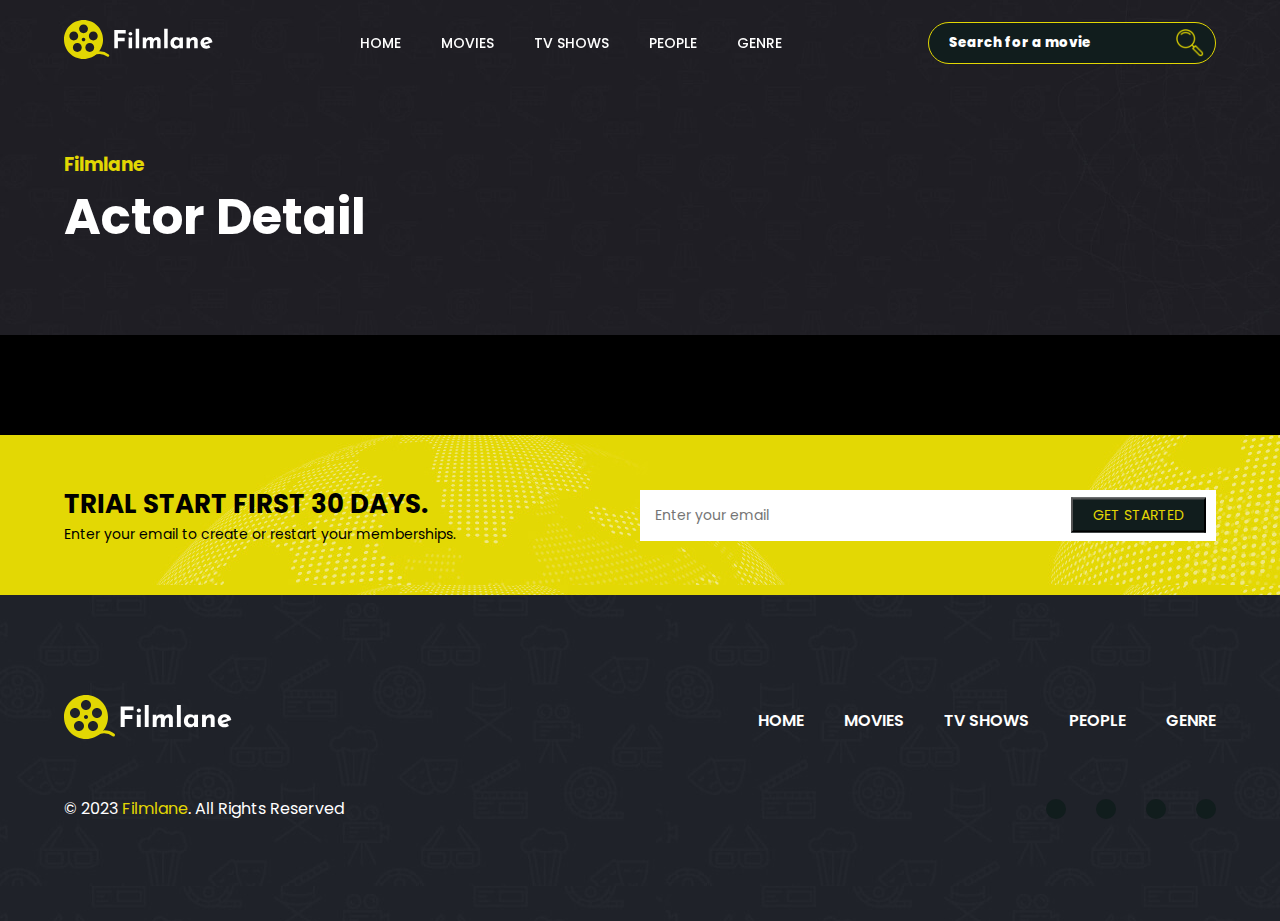
==== actor.html @ 4bb54ef4 "upload websit" ====
<!DOCTYPE html>
<html lang="en">
    <head>
        <meta charset="UTF-8" />
        <meta name="viewport" content="width=device-width, initial-scale=1.0" />
        <title>Filmlane | Actor</title>
        <link rel="stylesheet" href="/index.css" />
        <link rel="stylesheet" href="/css/list.css" />
        <link rel="stylesheet" href="/css/actor.css" />
        <link rel="shortcut icon" href="image/favicon.png" type="image/svg+xml" />
        <link
            rel="stylesheet"
            href="https://cdnjs.cloudflare.com/ajax/libs/font-awesome/6.4.0/css/all.min.css"
            integrity="sha512-iecdLmaskl7CVkqkXNQ/ZH/XLlvWZOJyj7Yy7tcenmpD1ypASozpmT/E0iPtmFIB46ZmdtAc9eNBvH0H/ZpiBw=="
            crossorigin="anonymous"
            referrerpolicy="no-referrer"
        />
    </head>
    <body>
        <div class="header"></div>
        <div class="listBanner">
            <div class="container">
                <div class="listBanner-title">
                    <h3 class="small-title">Filmlane</h3>
                    <h1 class="big-title">Actor Detail</h1>
                </div>
            </div>
        </div>
        <div class="actor">
            <div class="container">
                <div class="actor-img"></div>
                <div class="actor-detail"></div>
            </div>
        </div>
        <div class="footer"></div>
        <script src="/index.js"></script>
        <script src="/js/actor.js"></script>
    </body>
</html>
---- index.css ----
@import url("https://fonts.googleapis.com/css2?family=Poppins:wght@300;400;500;600;700;800;900&display=swap");
* {
    padding: 0;
    margin: 0;
    box-sizing: border-box;
}
body {
    font-family: "Poppins", sans-serif;
    --primary-color: #e2d703;
    --secondary-color: #111d1d;
}
a {
    text-decoration: none;
    color: black;
    cursor: pointer;
    display: block;
}
li {
    list-style: none;
}
img {
    width: 100%;
    height: 100%;
    object-fit: cover;
}
button {
    cursor: pointer;
    font-family: "Poppins", sans-serif;
}
input {
    border: none;
    background-color: transparent;
    outline: none;
    font-family: "Poppins", sans-serif;
}
.container {
    width: 90%;
    margin: 0 auto;
}
.align-item {
    display: flex;
    align-items: center;
}
.session-title .small-title {
    text-transform: uppercase;
    color: var(--primary-color);
    font-weight: 400;
}
.session-title .big-title {
    text-transform: capitalize;
    color: rgb(255, 255, 255);
}
.header {
    padding: 20px 0;
    position: fixed;
    width: 100%;
    transition: 0.3s;
    z-index: 1;
}
.header.active {
    background-color: var(--secondary-color);
}
.header-logo {
    width: 150px;
    background-color: transparent;
}
.header-menu {
    display: flex;
    gap: 20px;
    margin-left: auto;
}
.header-menu li a {
    color: white;
    font-weight: 500;
    font-size: 14px;
    transition: 0.3s;
}
.header-menu li:hover > a {
    color: var(--primary-color);
}
.header-menu li {
    position: relative;
    padding: 10px;
    cursor: pointer;
}
.header-menu li > .submenu {
    position: absolute;
    background-color: black;
    max-height: 250px;
    width: 300px;
    overflow-y: auto;
    padding: 10px 0;
    top: 100%;
    left: 0;
    opacity: 0;
    visibility: hidden;
    transition: 0.5s;
}
.header-menu li:hover > .submenu {
    top: 130%;
    opacity: 1;
    visibility: visible;
}
.header-menu li > .submenu::-webkit-scrollbar {
    width: 5px;
}
.header-menu li > .submenu::-webkit-scrollbar-thumb {
    height: 50px;
    background-color: var(--primary-color);
    border-radius: 1rem;
}
.header-menu li > .submenu li {
    padding: 10px 15px;
    cursor: pointer;
}
.header-menu li > .submenu li a {
    transition: 0.3s;
}
.header-menu li > .submenu li a:hover {
    color: var(--primary-color);
}
.header-search {
    display: flex;
    width: 25%;
    background-color: var(--secondary-color);
    border-radius: 2rem;
    margin-left: auto;
    padding: 5px 10px;
    border: 1px solid var(--primary-color);
}
.header-search input {
    width: 90%;
    background: transparent;
    outline: none;
    border: none;
    padding: 0 10px;
    font-family: "Poppins", sans-serif;
    color: white;
    font-weight: 800;
}
.header-search input::placeholder {
    color: white;
}
.header-search .iconSearch {
    width: 30px;
    height: 30px;
    cursor: pointer;
    background-color: transparent;
    border: none;
}
.hearder-menu-bar {
    display: none;
}
.banner {
    background-image: url(./image/bg-banner-h.jpeg);
    height: 100vh;
    background-size: cover;
    background-repeat: no-repeat;
    background-position: right;
    padding-top: 250px;
}
.banner-name {
    color: var(--primary-color);
    font-size: 28px;
}
.banner-title {
    color: white;
    margin-top: 50px;
    font-size: 50px;
    width: 45%;
}
.banner-title span {
    color: var(--primary-color);
}
.btn-link {
    display: inline-flex;
    align-items: center;
    color: white;
    border-radius: 2rem;
    border: 2px solid var(--primary-color);
    padding: 10px 25px;
    font-size: 20px;
    margin-top: 60px;
    transition: 0.3s;
    font-weight: 600;
}
.btn-link i {
    margin-right: 15px;
}
.btn-link:hover {
    background-color: var(--primary-color);
}
.session {
    text-align: center;
    padding: 50px 0;
    background-position: center;
    background-size: cover;
}
.listFilm {
    display: flex;
    gap: 20px;
    overflow-x: scroll;
    flex-wrap: nowrap;
}
.listFilm::-webkit-scrollbar {
    background-color: transparent;
    height: 8px;
}
.listFilm::-webkit-scrollbar-thumb:horizontal {
    background-color: white;
    border-radius: 1rem;
    width: 50px;
}
.listFilm .card {
    min-width: 20%;
    margin: 50px 0;
    cursor: pointer;
}
.listFilm .card-filmThumb {
    border-radius: 10px;
    display: flex;
    overflow: hidden;
    position: relative;
}
.listFilm .card-filmThumb img {
    border-radius: 10px;
}
.listFilm .card-filmThumb::before {
    position: absolute;
    display: block;
    content: "";
    width: 100%;
    height: 100%;
    top: 0;
    left: 0;
    background-color: rgba(255, 255, 255, 0.166);
    opacity: 0;
    transition: 0.3s;
}
.listFilm .card:hover .card-filmThumb::before {
    opacity: 1;
}
.listFilm .card-filmName {
    color: white;
    text-align: start;
    font-size: 20px;
    margin-top: 10px;
}
.listFilm .card-filmDetail {
    display: flex;
    justify-content: space-between;
    align-items: center;
    margin-top: 5px;
}
.listFilm .card-filmDetail .card-filmDate {
    color: white;
    text-align: start;
    font-size: 14px;
    font-weight: 400;
}
.listFilm .card-filmDetail .card-filmRate {
    color: var(--primary-color);
    font-size: 14px;
}
.listFilm .card-filmDetail .card-filmRate i {
    margin-right: 5px;
}
.nowplaying {
    background-image: url(image/nowplaying-bg.png);
}
.upcomming {
    background-image: url(image/upcoming-bg.jpeg);
}
.toprate {
    background-image: url(image/top-rated-bg.jpeg);
}
.series {
    background-image: url(image/tv-series-bg.jpeg);
}
.footer-top {
    background-image: url(image/backgroundfooter.jpeg);
}
.footer-top .container {
    display: flex;
    justify-content: space-between;
    align-items: center;
    padding: 50px 0;
}
.footer-top-content h4 {
    text-transform: uppercase;
    font-size: 26px;
}
.footer-top-content p {
    font-size: 14px;
}
.footer-top-enterEmail {
    position: relative;
    display: flex;
    background-color: white;
    width: 50%;
    padding: 5px;
}
.footer-top-enterEmail input {
    font-size: 14px;
    padding: 10px;
    width: 100%;
}
.footer-top-enterEmail .btnEmail {
    position: absolute;
    background-color: var(--secondary-color);
    color: var(--primary-color);
    font-size: 14px;
    padding: 5px 20px;
    top: 50%;
    right: 10px;
    transform: translateY(-50%);
}
.footer-bottom {
    background-image: url(image/footer-bg.jpeg);
}
.footer-bottom .container {
    padding: 100px 0;
}
.footer-links {
    display: flex;
    align-items: center;
    justify-content: space-between;
}
.footer-menu {
    display: flex;
    gap: 40px;
    align-items: center;
}
.footer-menu li a {
    color: white;
    font-weight: 600;
    font-size: 16px;
    transition: 0.3s;
}
.footer-menu li:hover a {
    color: var(--primary-color);
}
.footer-info {
    display: flex;
    align-items: center;
    justify-content: space-between;
    margin-top: 50px;
}
.footer-rights {
    color: white;
}
.footer-rights span {
    color: var(--primary-color);
}
.footer-social {
    display: flex;
    align-items: center;
    gap: 30px;
}
.footer-social li {
    border-radius: 50%;
    padding: 10px;
    background-color: var(--secondary-color);
    transition: 0.3s;
    cursor: pointer;
}
.footer-social li a {
    display: flex;
}
.footer-social li a i {
    color: white;
    font-size: 18px;
    transition: 0.3s;
}
.footer-social li:hover {
    transform: translateY(-10px);
}
.footer-social li:hover a i {
    color: var(--primary-color);
}
@media (max-width: 992px) {
    .header-menu {
        gap: 10px;
    }
    .header-menu li a {
        font-size: 10px;
    }
    .header-menu li > .submenu {
        width: 200px;
    }
    .banner {
        text-align: center;
        padding-top: 100px;
        background-image: linear-gradient(to bottom, #111d1db4, #111d1dbc), url(./image/bg-banner-h.jpeg);
    }
    .banner-name {
        font-size: 20px;
    }
    .banner-title {
        font-size: 40px;
        width: 100%;
        margin-top: 10px;
        padding: 8px 10px;
    }
    .btn-link {
        margin-top: 30px;
        font-size: 16px;
        padding: 10px 20px;
    }
}
@media (max-width: 767px) {
    .header-search {
        width: 50%;
    }
    .header-search input {
        font-weight: 600;
    }
    .hearder-menu-bar {
        position: relative;
        display: block;
    }
    .hearder-menu-bar .icon {
        color: var(--primary-color);
        margin-left: 30px;
        cursor: pointer;
        font-size: 30px;
    }

    .header-menu {
        position: absolute;
        background-color: transparent;
        top: 70px;
        right: 0;
        opacity: 0;
        visibility: hidden;
        display: block;
    }
    .header-menu li:hover > .submenu {
        top: 0;
        left: -142%;
        background-color: var(--secondary-color);
    }
    .header-menu.active {
        visibility: visible;
        opacity: 1;
    }
    .header-menu.active li {
        background-color: var(--secondary-color);
        margin: 10px 0;
        padding: 10px 20px;
        width: 150px;
        transform: translateX(0);
        opacity: 1;
        animation: menuBar 1s alternate forwards;
    }
    .header-menu.active li {
        opacity: 0;
    }
    .header-menu.active li:nth-child(2) {
        animation-delay: 0.2s;
    }
    .header-menu.active li:nth-child(3) {
        animation-delay: 0.3s;
    }
    .header-menu.active li:nth-child(4) {
        animation-delay: 0.4s;
    }
    .header-menu.active li:nth-child(5) {
        animation-delay: 0.5s;
    }
    @keyframes menuBar {
        0% {
            opacity: 0;
            transform: translateX(50px);
        }
        100% {
            opacity: 1;
            transform: translateX(0);
        }
    }
    .banner {
        height: unset;
        padding-bottom: 50px;
    }
    .footer-top .container {
        display: block;
        text-align: center;
    }
    .footer-top-content h4 {
        font-size: 20px;
    }
    .footer-top-enterEmail {
        width: 100%;
        margin-top: 30px;
    }
    .footer-bottom .container {
        padding: 60px 0;
    }
    .footer-menu {
        gap: 15px;
    }
    .footer-menu li a {
        font-weight: 400;
        font-size: 12px;
    }
    .footer-rights {
        font-size: 12px;
    }
    .footer-social {
        gap: 15px;
    }
    .footer-social li a i {
        font-size: 12px;
    }
}
@media (max-width: 575px) {
    .listFilm .card-filmName {
        font-size: 14px;
    }
    .listFilm .card-filmDetail .card-filmDate {
        font-size: 12px;
    }
    .listFilm .card-filmDetail .card-filmRate {
        color: var(--primary-color);
        font-size: 10px;
    }
    .listFilm .card {
        min-width: 35%;
    }
    .footer-top {
        padding: 0;
    }
}
@media (max-width: 510px) {
    .footer-bottom .container {
        padding: 30px 0;
    }
    .footer-bottom {
        text-align: center;
    }
    .footer-logo {
        margin: auto;
        width: 30%;
    }
    .footer-menu {
        display: none;
    }
    .footer-info {
        flex-direction: column-reverse;
        margin-top: 20px;
    }
    .footer-social {
        gap: 10px;
    }
    .footer-rights {
        margin-top: 20px;
        font-size: 8px;
    }
    .footer-social li a i {
        font-size: 10px;
    }
}
---- css/list.css ----
.listBanner {
    background-image: url(/image/moviebackground.jpeg);
    background-position: center;
    background-size: cover;
    padding-top: 150px;
    padding-bottom: 80px;
}
.listBanner-title h3 {
    color: var(--primary-color);
}
.listBanner-title h1 {
    color: white;
    text-transform: capitalize;
    font-size: 50px;
}
.list {
    background-image: url(/image/upcoming-bg.png);
    background-repeat: no-repeat;
    background-size: cover;
    height: auto;
    text-align: center;
}
.list .listFilm {
    display: flex;
    flex-wrap: wrap;
    gap: 20px;
    padding: 50px 0;
}
.list .listFilm .card {
    min-width: 0 !important;
    width: calc(20% - 20px);
    margin: 0 0 30px 0;
}
.list .btn-link {
    margin: auto;
    margin-bottom: 50px;
    background-color: var(--primary-color);
}
.list .btn-link:hover {
    background-color: var(--secondary-color);
}
@media (max-width: 992px) {
    .listBanner {
        text-align: center;
        padding-top: 100px;
        padding-bottom: 40px;
    }
    .list .listFilm {
        gap: 10px;
    }
    .list .listFilm .card {
        width: calc(25% - 10px);
    }
}

@media (max-width: 575px) {
    .list .listFilm .card {
        width: calc(33% - 10px);
    }
}
@media (max-width: 441px) {
    .list .listFilm .card {
        width: calc(50% - 10px);
    }
}
---- css/actor.css ----
.actor {
    background-color: black;
}
.actor .container {
    display: flex;
    padding: 50px 0;
}
.actor-img {
    width: 25%;
    border-radius: 10px;
    overflow: hidden;
    position: relative;
    height: 100%;
}
.actor-img img {
    border-radius: 10px;
}
.actor-img:hover .actor-info {
    opacity: 1;
    left: 0;
}
.actor-name {
    font-size: 25px;
}
.actor-info {
    opacity: 0;
    position: absolute;
    color: white;
    top: 0;
    left: -20px;
    width: 100%;
    height: 100%;
    border-radius: 10px;
    background-color: rgba(0, 0, 0, 0.544);
    transition: 0.5s;
}
.actor-info h3 {
    text-align: center;
    margin: 20px auto;
    font-size: 25px;
}
.actor-info h4 {
    text-align: center;
    margin-top: 50px;
}
.actor-info h6 {
    margin-left: 30px;
    font-size: 16px;
    margin-top: 10px;
}
.actor-info p {
    margin-left: 30px;
    font-size: 15px;
    margin-top: 5px;
}
.actor-detail {
    width: 75%;
    margin-left: 80px;
    color: white;
}
.actor-name {
    color: white;
}
.actor-bio {
    font-size: 25px;
    margin-top: 20px;
}
.actor-bio-text {
    font-size: 18px;
    margin-top: 5px;
}
.actor-film {
    font-size: 25px;
    margin-top: 20px;
}
.actor-detail .listFilm .card {
    margin: 20px 0;
}
.actor-detail .listFilm .card .card-filmThumb {
    height: 350px;
}

@media (max-width: 922px) {
    .actor .container {
        flex-direction: column;
    }
    .actor-img {
        width: 50%;
        margin: 0 auto;
    }
    .actor-detail {
        margin-top: 50px;
        text-align: center;
    }
    .actor-bio-text {
        font-size: 14px;
    }
    .actor-detail {
        width: 100%;
        margin-left: 0;
    }
    .listFilm .card {
        min-width: 30%;
    }
    .actor-info h3 {
        margin: 10px auto;
        font-size: 20px;
    }
    .actor-info h6 {
        margin-left: 20px;
        font-size: 8px;
        margin-top: 5px;
    }
    .actor-info p {
        margin-left: 20px;
        font-size: 8px;
        margin-top: 2px;
    }
}
@media (max-width: 575px) {
    .actor-bio-text {
        font-size: 12px;
    }
    .listFilm .card {
        min-width: 50%;
    }
    .listBanner-title h1 {
        font-size: 40px;
    }
}
@media (max-width: 441px) {
    .listFilm .card {
        min-width: 100%;
    }
}
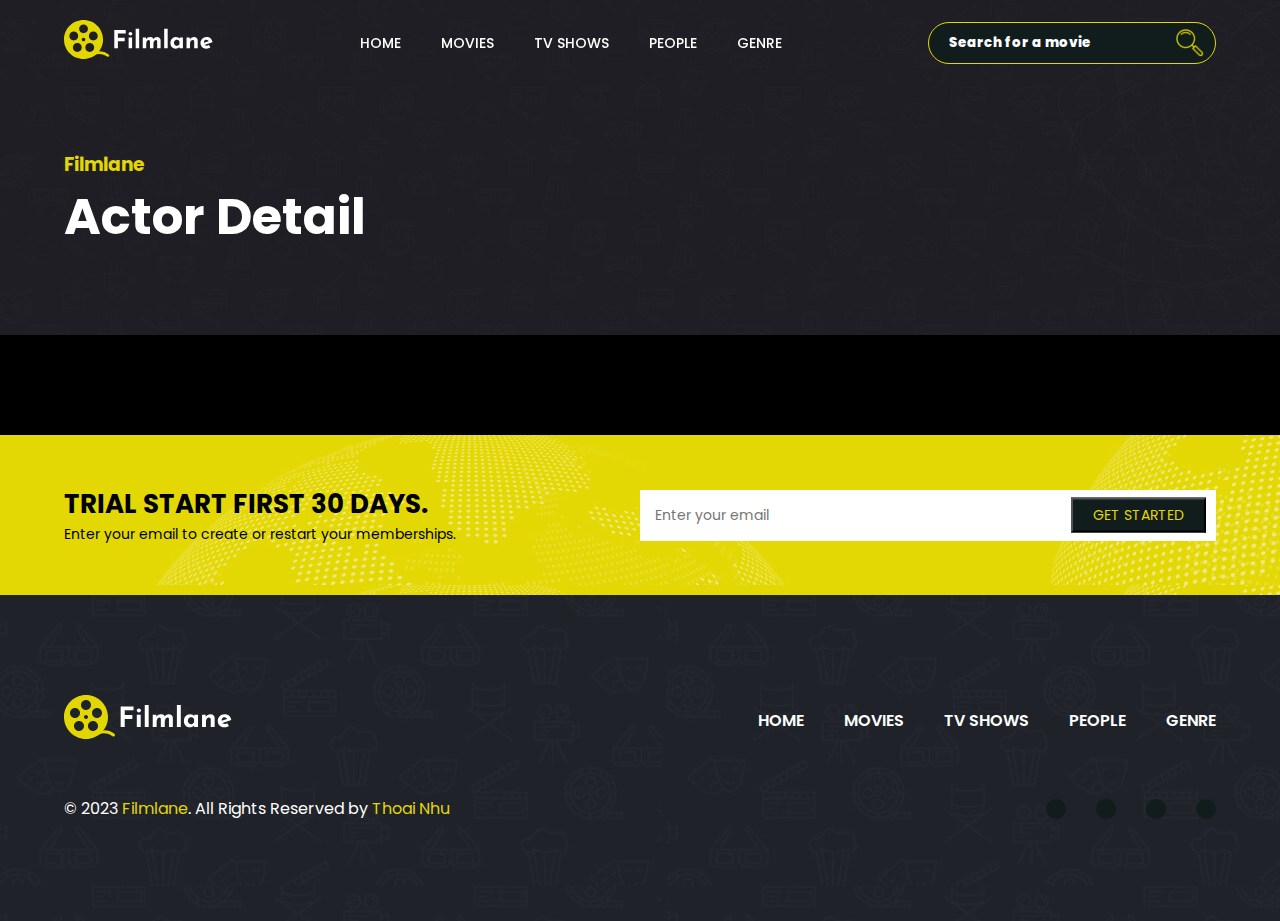
==== commit 531ddf99: "upload websit" ====
--- a/actor.html
+++ b/actor.html
@@ -4,9 +4,9 @@
         <meta charset="UTF-8" />
         <meta name="viewport" content="width=device-width, initial-scale=1.0" />
         <title>Filmlane | Actor</title>
-        <link rel="stylesheet" href="/index.css" />
-        <link rel="stylesheet" href="/css/list.css" />
-        <link rel="stylesheet" href="/css/actor.css" />
+        <link rel="stylesheet" href="index.css" />
+        <link rel="stylesheet" href="css/list.css" />
+        <link rel="stylesheet" href="css/actor.css" />
         <link rel="shortcut icon" href="image/favicon.png" type="image/svg+xml" />
         <link
             rel="stylesheet"
@@ -33,7 +33,7 @@
             </div>
         </div>
         <div class="footer"></div>
-        <script src="/index.js"></script>
-        <script src="/js/actor.js"></script>
+        <script src="index.js"></script>
+        <script src="js/actor.js"></script>
     </body>
 </html>
